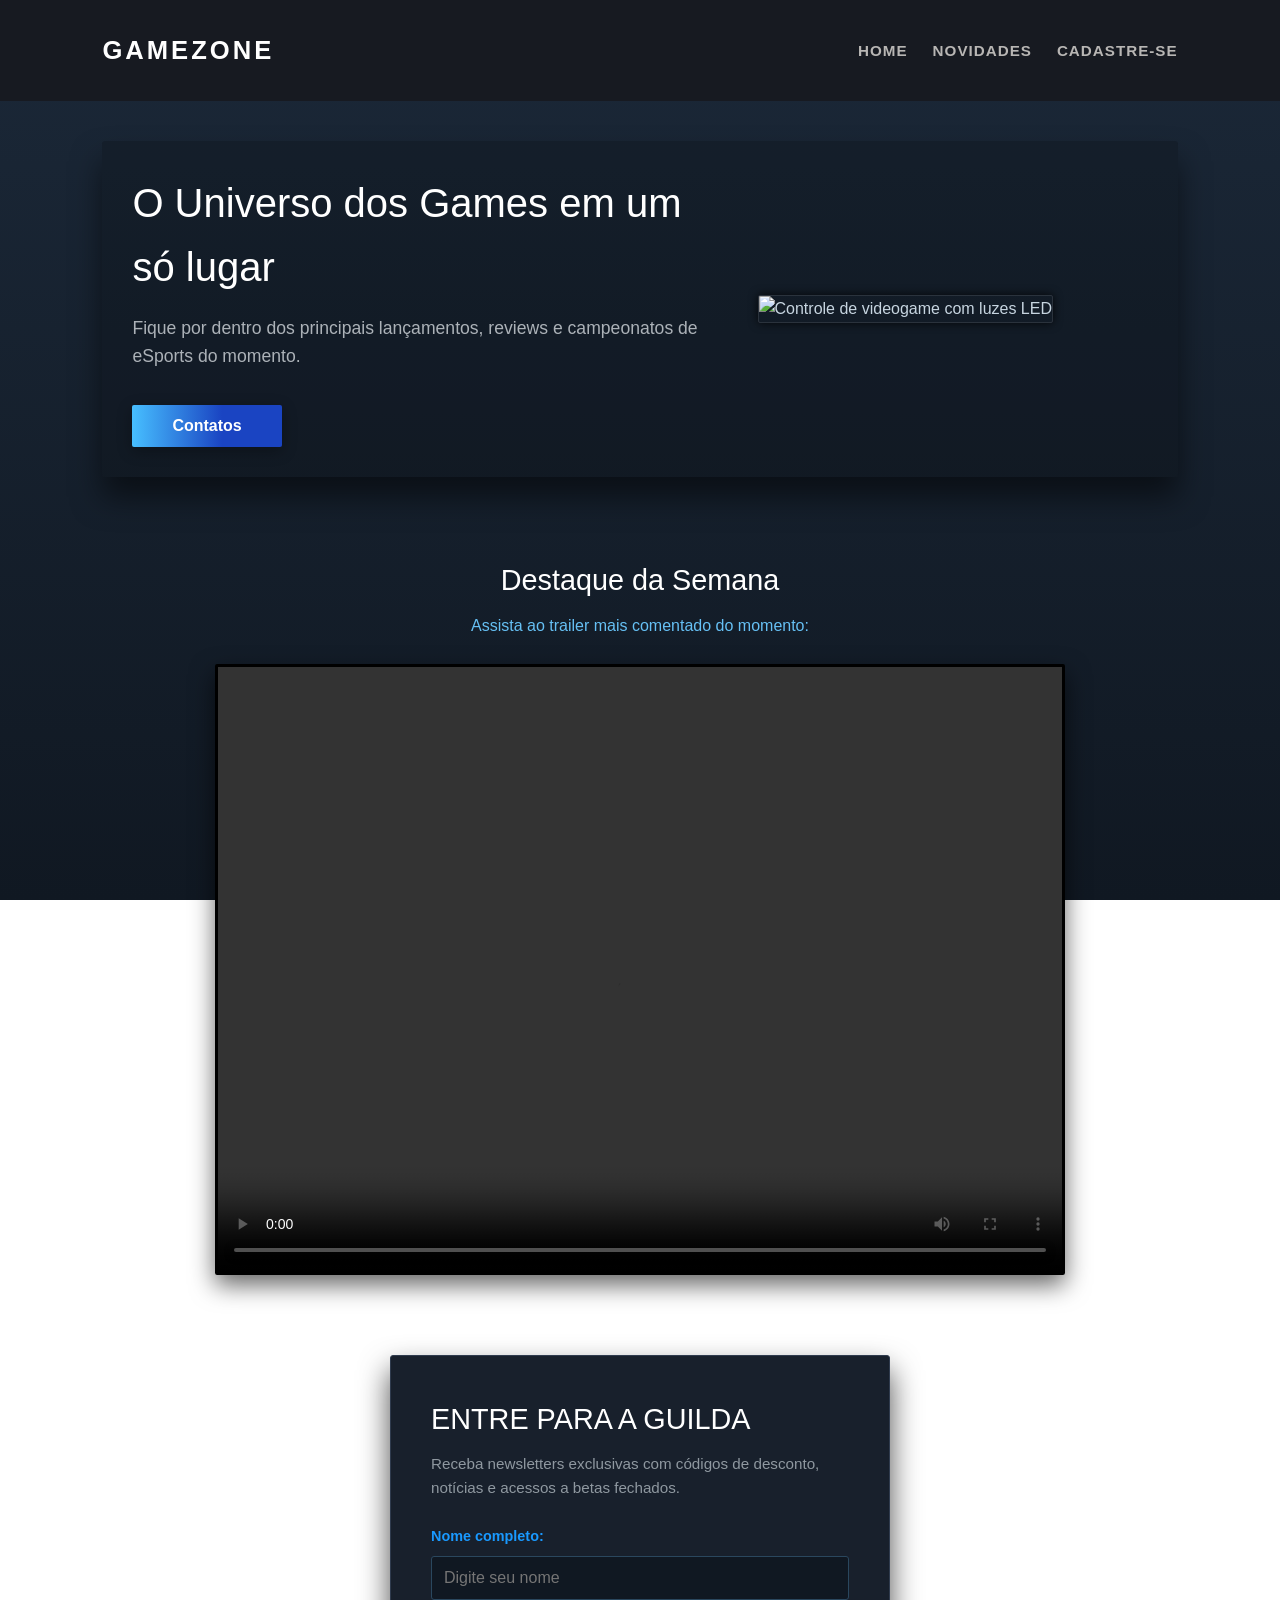
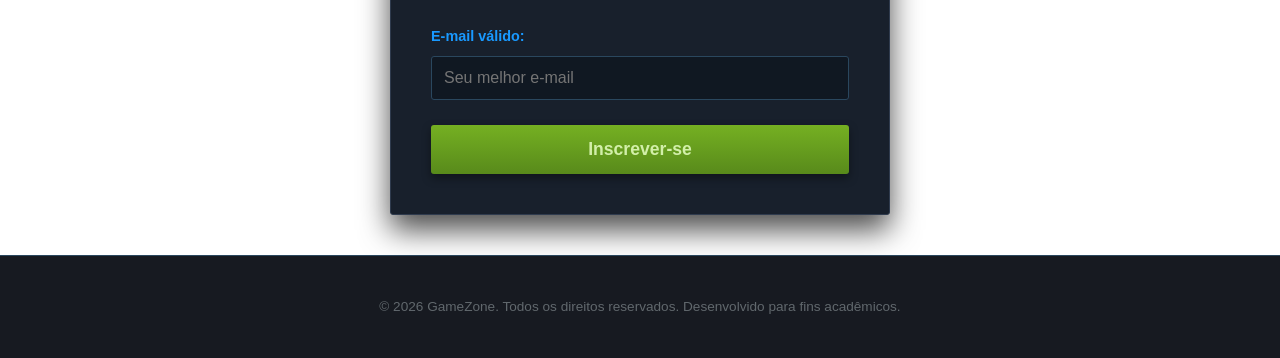
==== trabalho senas/index.html @ 20a68d39 "Add files via upload" ====
<!DOCTYPE html>
<html lang="pt-BR">
<head>
    <meta charset="UTF-8">
    <meta name="viewport" content="width=device-width, initial-scale=1.0">
    <title>GameZone | Seu Portal Gamer</title>
    <link rel="stylesheet" href="style.css">
</head>
<body>

    <header>
        <div class="logo">GameZone</div>
        <nav>
            <ul>
                <li><a href="#home">Home</a></li>
                <li><a href="#midia">Novidades</a></li>
                <li><a href="#cadastro">Cadastre-se</a></li>
            </ul>
        </nav>
    </header>

    <main>
        <section id="home" class="hero">
            <div class="hero-content">
                <h1>O Universo dos Games em um só lugar</h1>
                <p>Fique por dentro dos principais lançamentos, reviews e campeonatos de eSports do momento.</p>
                <button id="btn-contato">Contatos</button>
            </div>
            <div class="hero-image">
                <img src="https://images.unsplash.com/photo-1538481199705-c710c4e965fc?auto=format&fit=crop&w=600&q=80" alt="Controle de videogame com luzes LED">
            </div>
        </section>

        <section id="midia" class="media-section">
    <h2>Destaque da Semana</h2>
    <p>Assista ao trailer mais comentado do momento:</p>
    <div class="video-container">
        <video controls style="position: absolute; top: 0; left: 0; width: 100%; height: 100%; border: none; background: #000;">
            <source src="https://www.w3schools.com/html/mov_bbb.mp4" type="video/mp4">
            Seu navegador não suporta vídeos em HTML5.
        </video>
    </div>
</section>

        <section id=s"cadastro" class="form-section">
            <h2>Entre para a Guilda</h2>
            <p>Receba newsletters exclusivas com códigos de desconto, notícias e acessos a betas fechados.</p>
            
            <form id="form-cadastro">
                <div class="form-group">
                    <label for="nome">Nome completo:</label>
                    <input type="text" id="nome" required placeholder="Digite seu nome">
                </div>
                <div class="form-group">
                    <label for="email">E-mail válido:</label>
                    <input type="email" id="email" required placeholder="Seu melhor e-mail">
                </div>
                <button type="submit" class="btn-submit">Inscrever-se</button>
            </form>
        </section>
    </main>

    <footer>
        <p>&copy; 2026 GameZone. Todos os direitos reservados. Desenvolvido para fins acadêmicos.</p>
    </footer>

    <script src="script.js"></script>
</body>
</html>
---- trabalho senas/style.css ----
/* ==========================================================================
   RESET E VARIÁVEIS (Inspiradas na Paleta Oficial da Steam)
   ========================================================================== */
* {
    margin: 0;
    padding: 0;
    box-sizing: border-box;
    font-family: "Motiva Sans", Arial, Helvetica, sans-serif; /* Fonte padrão da Steam */
}

:root {
    --steam-dark-bg: #171a21;       /* Fundo do Header/Footer (quase preto) */
    --steam-body-bg: #1b2838;       /* O famoso azul-escuro de fundo da Steam */
    --steam-card-bg: #2a475e;       /* Azul médio para caixas e destaques */
    --steam-input-bg: #101822;      /* Azul bem escuro para campos de texto */
    
    /* Cores de Texto */
    --text-primary: #c7d5e0;         /* Texto claro padrão */
    --text-highlight: #ffffff;       /* Texto branco puro para títulos */
    --steam-blue: #66c0f4;          /* Azul claro para links e botões secundários */
    
    /* Cores dos Botões */
    --steam-green-grad: linear-gradient(to bottom, #75b022 0%, #588a1b 100%); /* Botão "Comprar/Instalar" */
    --steam-green-hover: linear-gradient(to bottom, #8ed629 0%, #6aa621 100%);
    --steam-blue-grad: linear-gradient(to right, #47bfff 0%, #1a44c2 60%);    /* Botão de destaque */
}

body {
    background-color: var(--steam-body-bg);
    /* Sutil degradê de fundo vertical clássico da loja */
    background: linear-gradient(to bottom, #1b2838 0%, #101822 100%);
    background-attachment: fixed;
    color: var(--text-primary);
    line-height: 1.6;
}

/* ==========================================================================
   HEADER (Barra de Navegação da Steam)
   ========================================================================== */
header {
    display: flex;
    justify-content: space-between;
    align-items: center;
    padding: 30px 8%;
    background-color: var(--steam-dark-bg);
    text-transform: uppercase;
    letter-spacing: 1px;
}

header .logo {
    font-size: 1.6rem;
    font-weight: 800;
    color: var(--text-highlight);
    letter-spacing: 3px;
}

nav ul {
    display: flex;
    list-style: none;
}

nav ul li {
    margin-left: 25px;
}

nav ul li a {
    color: #b8b6b4; /* Cor dos links do menu principal */
    text-decoration: none;
    font-weight: 600;
    font-size: 0.95rem;
    transition: color 0.2s;
}

nav ul li a:hover {
    color: var(--text-highlight);
}

/* ==========================================================================
   CONTEÚDO PRINCIPAL (MAIN)
   ========================================================================== */
main {
    padding: 40px 8%;
}

section {
    margin-bottom: 80px;
}

/* Seção Hero (Destaque principal da Loja) */
.hero {
    display: flex;
    align-items: center;
    gap: 40px;
    background: rgba(0, 0, 0, 0.2);
    padding: 30px;
    border-radius: 3px;
    box-shadow: 0 20px 30px rgba(0, 0, 0, 0.5);
}

.hero-content {
    flex: 1.2;
}

.hero-content h1 {
    font-size: 2.5rem;
    font-weight: 300; /* Steam usa fontes mais finas e elegantes em títulos */
    color: var(--text-highlight);
    margin-bottom: 15px;
}

.hero-content p {
    font-size: 1.1rem;
    margin-bottom: 35px;
    color: #acb2b8;
}

/* Botão "Contatos" estilo Botão Azul de Destaque */
#btn-contato {
    background: var(--steam-blue-grad);
    color: var(--text-highlight);
    border: none;
    padding: 12px 40px;
    font-size: 1rem;
    font-weight: 600;
    border-radius: 2px; /* Cantos quase retos, padrão Steam */
    cursor: pointer;
    box-shadow: 0 4px 15px rgba(0, 0, 0, 0.3);
    transition: filter 0.2s;
}

#btn-contato:hover {
    filter: brightness(1.15);
}

.hero-image {
    flex: 0.8;
}

.hero-image img {
    max-width: 100%;
    height: auto;
    border-radius: 2px;
    box-shadow: 0 0 10px rgba(0, 0, 0, 0.8);
    border: 1px solid rgba(255, 255, 255, 0.1);
}

/* ==========================================================================
   SEÇÃO DE MÍDIA (Vídeo)
   ========================================================================== */
.media-section {
    text-align: center;
}

.media-section h2 {
    font-size: 1.8rem;
    color: var(--text-highlight);
    margin-bottom: 10px;
    font-weight: 400;
}

.media-section p {
    color: var(--steam-blue);
    margin-bottom: 25px;
}

/* Container do Vídeo com bordas que lembram o Player da Steam */
.video-container {
    position: relative;
    padding-bottom: 56.25%;
    height: 0;
    overflow: hidden;
    max-width: 850px;
    margin: 0 auto;
    border-radius: 2px;
    border: 3px solid #000000;
    box-shadow: 0 10px 25px rgba(0, 0, 0, 0.6);
}

.video-container iframe {
    position: absolute;
    top: 0;
    left: 0;
    width: 100%;
    height: 100%;
}

/* ==========================================================================
   FORMULÁRIO (Estilo "Criar Conta" / Painel Steam)
   ========================================================================== */
.form-section {
    background-color: #18202c; /* Fundo interno das caixas da Steam */
    padding: 40px;
    border-radius: 3px;
    max-width: 500px;
    margin: 0 auto;
    border: 1px solid #2f3b4e;
    box-shadow: 0 15px 30px rgba(0, 0, 0, 0.7);
}

.form-section h2 {
    color: var(--text-highlight);
    font-size: 1.8rem;
    margin-bottom: 10px;
    font-weight: 300;
    text-transform: uppercase;
}

.form-section p {
    font-size: 0.95rem;
    color: #8f98a0;
    margin-bottom: 25px;
}

.form-group {
    margin-bottom: 25px;
    text-align: left;
}

.form-group label {
    display: block;
    margin-bottom: 8px;
    font-size: 0.9rem;
    color: #1999ff; /* Azul clássico de labels da Steam */
    font-weight: 600;
}

.form-group input {
    width: 100%;
    padding: 12px;
    background-color: var(--steam-input-bg);
    border: 1px solid #2a475e;
    border-radius: 3px;
    color: var(--text-highlight);
    font-size: 1rem;
    transition: border-color 0.2s;
}

.form-group input:focus {
    outline: none;
    border-color: var(--steam-blue);
    box-shadow: 0 0 5px rgba(102, 192, 244, 0.4);
}

/* Botão Verde Clássico da Steam ("Instalar" / "Adicionar") */
.btn-submit {
    width: 100%;
    background: var(--steam-green-grad);
    color: #d2efa9; /* Texto levemente esverdeado claro, igual ao da Steam */
    border: none;
    padding: 14px;
    font-size: 1.1rem;
    font-weight: bold;
    border-radius: 3px;
    cursor: pointer;
    box-shadow: 0 4px 10px rgba(0, 0, 0, 0.4);
    transition: background 0.2s, color 0.2s;
}

.btn-submit:hover {
    background: var(--steam-green-hover);
    color: var(--text-highlight);
}

/* ==========================================================================
   FOOTER (Rodapé institucional escuro)
   ========================================================================== */
footer {
    text-align: center;
    padding: 40px 20px;
    background-color: var(--steam-dark-bg);
    color: #61686d;
    font-size: 0.85rem;
    border-top: 1px solid #2a475e;
}

footer p {
    max-width: 800px;
    margin: 0 auto;
}

/* ==========================================================================
   RESPONSIVIDADE (Adaptação para Dispositivos Móveis)
   ========================================================================== */
@media (max-width: 768px) {
    header {
        flex-direction: column;
        gap: 20px;
        padding: 20px;
    }

    nav ul li {
        margin: 0 12px;
    }

    .hero {
        flex-direction: column-reverse;
        padding: 20px;
        gap: 25px;
    }

    .hero-content h1 {
        font-size: 1.9rem;
        text-align: center;
    }
    
    .hero-content p {
        text-align: center;
    }

    #btn-contato {
        display: block;
        width: 100%;
    }

    .form-section {
        padding: 25px 20px;
    }
}
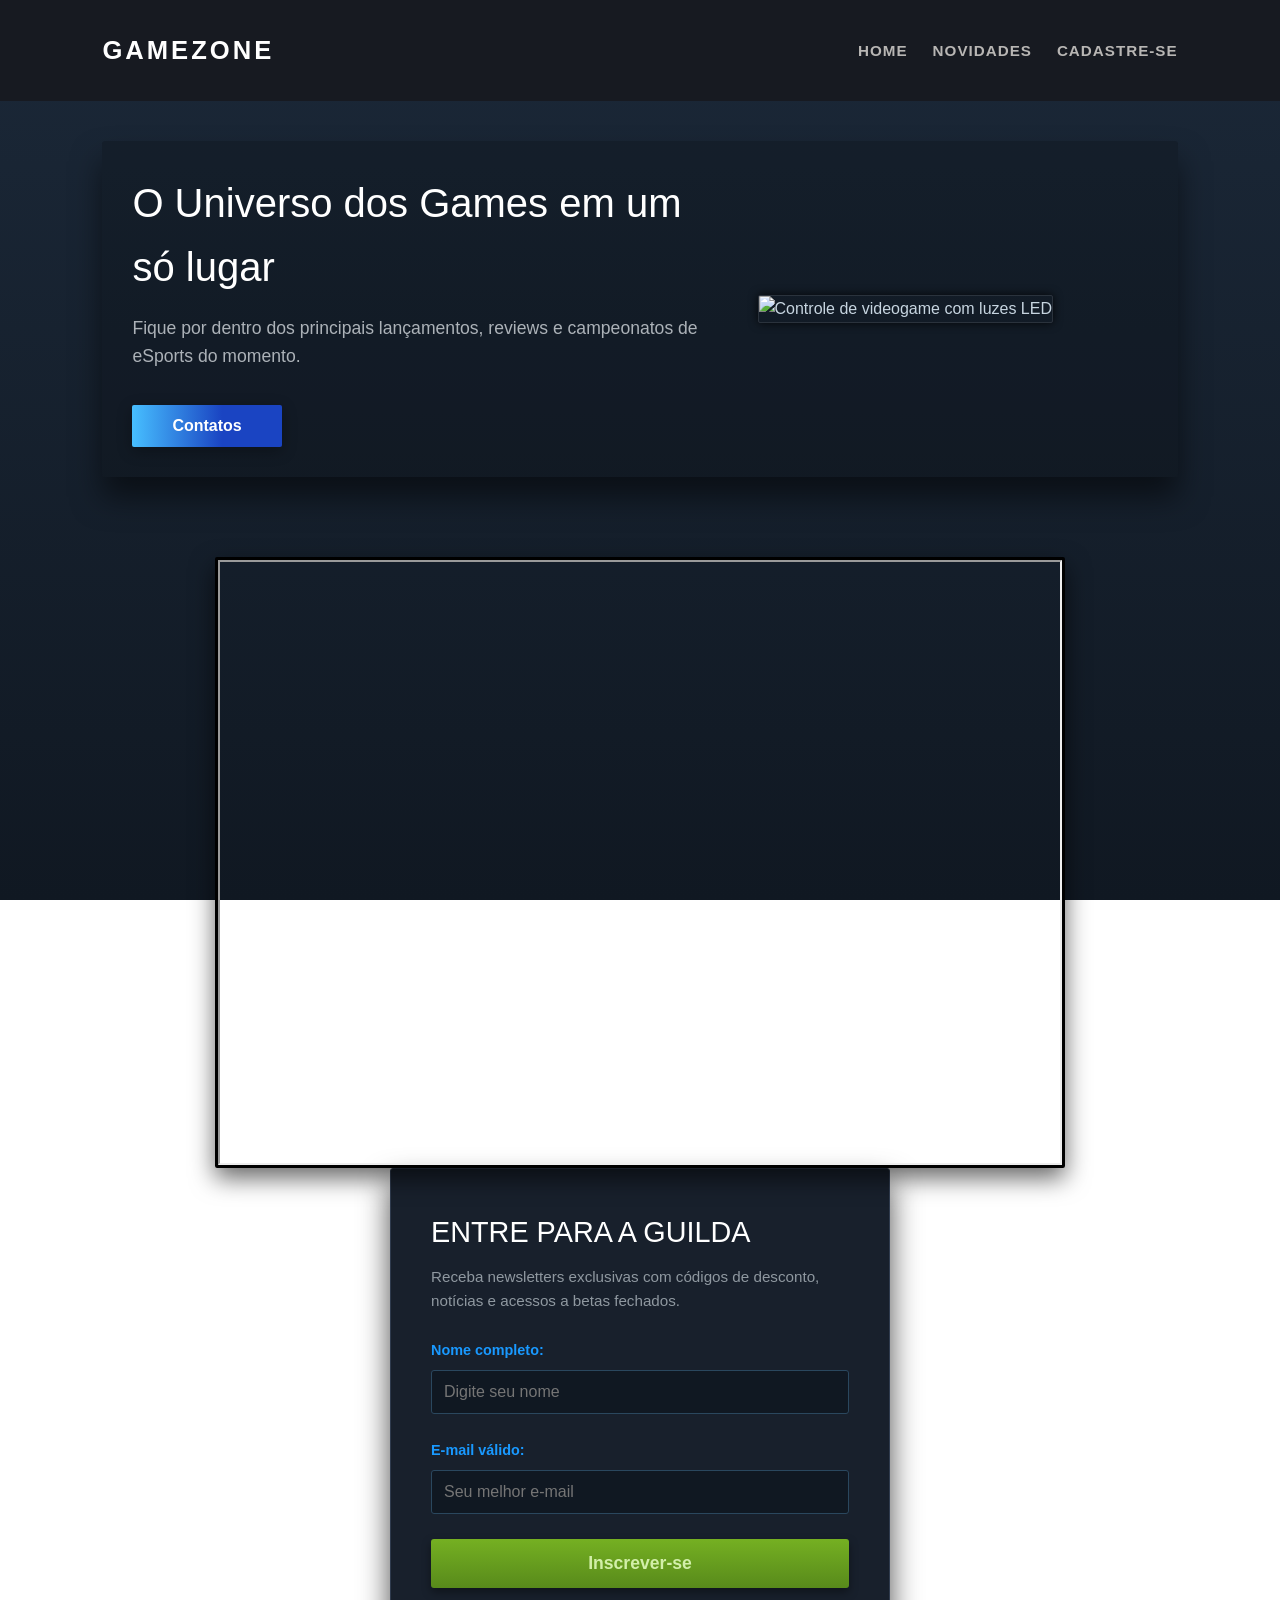
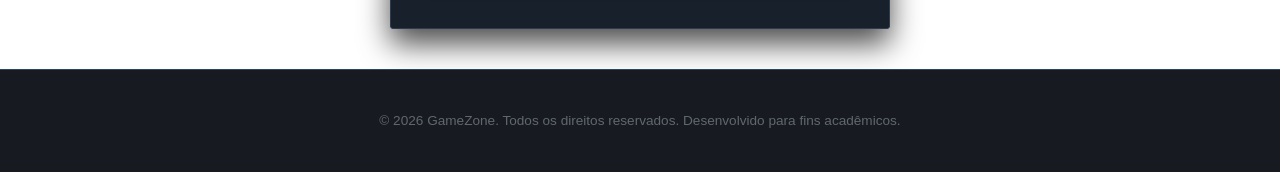
==== commit a81938c1: "Add files via upload" ====
--- a/trabalho senas/index.html
+++ b/trabalho senas/index.html
@@ -31,16 +31,15 @@
             </div>
         </section>
 
-        <section id="midia" class="media-section">
-    <h2>Destaque da Semana</h2>
-    <p>Assista ao trailer mais comentado do momento:</p>
-    <div class="video-container">
-        <video controls style="position: absolute; top: 0; left: 0; width: 100%; height: 100%; border: none; background: #000;">
-            <source src="https://www.w3schools.com/html/mov_bbb.mp4" type="video/mp4">
-            Seu navegador não suporta vídeos em HTML5.
-        </video>
-    </div>
-</section>
+        <div class="video-container">
+   <iframe width="560" height="315"
+        src="https://www.youtube.com/embed/SEcJzSuy8Ms"
+        title="Trailer do Jogo"
+        referrerpolicy="strict-origin-when-cross-origin"
+        allow="accelerometer; autoplay; clipboard-write; encrypted-media; gyroscope; picture-in-picture; web-share"
+        allowfullscreen>
+</iframe>
+</div>
 
         <section id=s"cadastro" class="form-section">
             <h2>Entre para a Guilda</h2>
